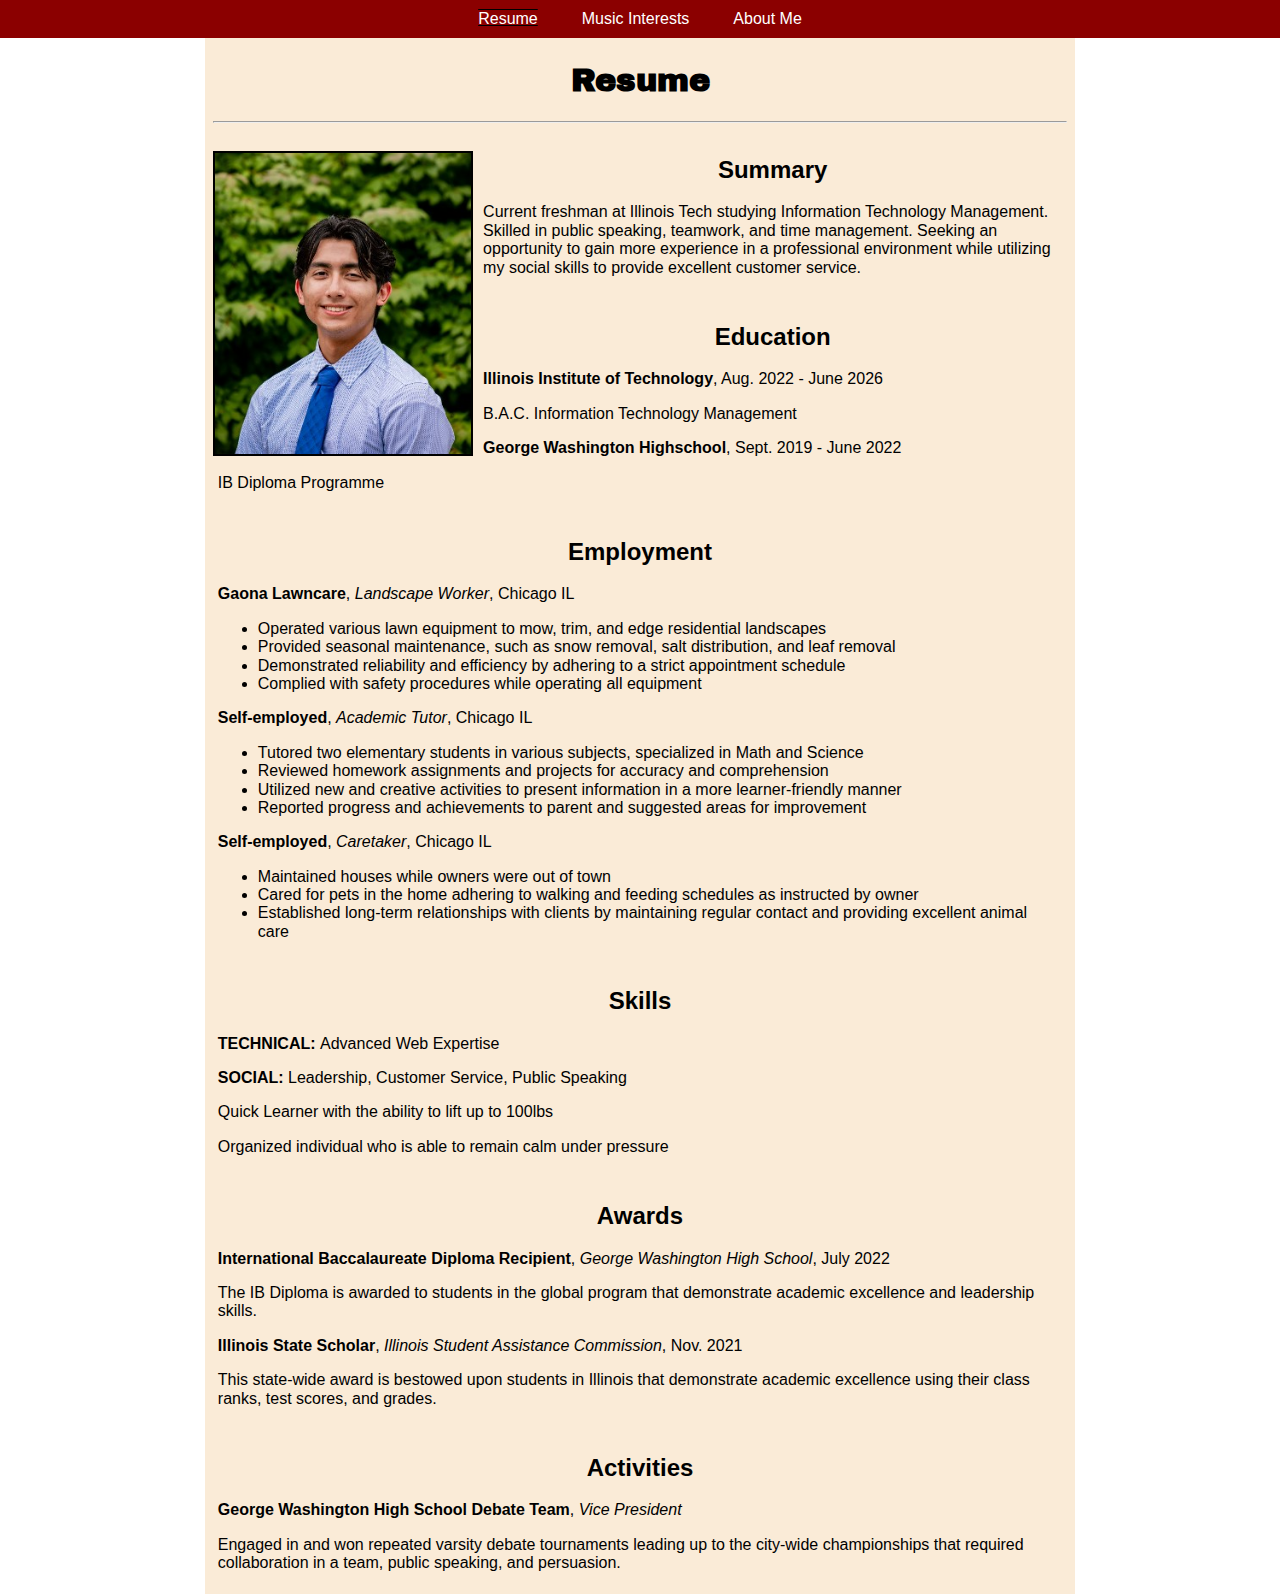
==== index.html @ dcb32a88 "Project 2 Copy" ====
<!DOCTYPE html>
<html lang="en">
<head>
  <meta charset="UTF-8">
  <title>Joseph Barron - Resume</title>
  <link rel="stylesheet" href="css/style.css">
  <link rel="stylesheet" type="text/css" href="css/normalize.css">
</head>
<body id="index">
  <header>
    <nav id="main-navbar">
	  <div id="nav-container">
		<ul>
		  <li id="current"><a href="#">Resume</a></li>
		  <li><a href="music.html">Music Interests</a></li>
		  <li><a href="about.html">About Me</a></li>
		</ul>
	  </div>
	</nav>
  </header>
  <div id="content">
	<h1>Resume</h1>
	<hr>
    <img id="headshot" src="images/barron2_headshot.jpg" alt="Headshot of Joseph Barron">
    <section id="summary">
	  <h2>Summary</h2>
	  <p>Current freshman at Illinois Tech studying Information Technology Management. Skilled in public speaking, teamwork, and time management. 
	  Seeking an opportunity to gain more experience in a professional environment while utilizing my social skills to provide excellent customer 
	  service.</p>
    </section>
	<section id="education">
	  <h2>Education</h2>
	  <p><strong>Illinois Institute of Technology</strong>, Aug. 2022 - June 2026</p>
	  <p>B.A.C. Information Technology Management</p>
	  <p><strong>George Washington Highschool</strong>, Sept. 2019 - June 2022</p>
	  <p>IB Diploma Programme</p>
	</section>
	<section id="employment">
	  <h2>Employment</h2>
	  <p><strong>Gaona Lawncare</strong>, <em>Landscape Worker</em>, Chicago IL</p>
	  <ul>
	    <li>Operated various lawn equipment to mow, trim, and edge residential landscapes</li>
	    <li>Provided seasonal maintenance, such as snow removal, salt distribution, and leaf removal</li>
	    <li>Demonstrated reliability and efficiency by adhering to a strict appointment schedule</li>
	    <li>Complied with safety procedures while operating all equipment</li>
	  </ul>
	  <p><strong>Self-employed</strong>, <em>Academic Tutor</em>, Chicago IL</p>
	  <ul>
		<li>Tutored two elementary students in various subjects, specialized in Math and Science</li>
		<li>Reviewed homework assignments and projects for accuracy and comprehension</li>
		<li>Utilized new and creative activities to present information in a more learner-friendly manner</li>
		<li>Reported progress and achievements to parent and suggested areas for improvement</li>
	  </ul>
	  <p><strong>Self-employed</strong>, <em>Caretaker</em>, Chicago IL</p>
	  <ul>
		<li>Maintained houses while owners were out of town</li>
		<li>Cared for pets in the home adhering to walking and feeding schedules as instructed by owner</li>
		<li>Established long-term relationships with clients by maintaining regular contact and providing excellent animal care</li>
	  </ul>
	</section>
	<section id="skills">
	  <h2>Skills</h2>
	  <p><strong>TECHNICAL: </strong>Advanced Web Expertise</p>
	  <p><strong>SOCIAL: </strong>Leadership, Customer Service, Public Speaking</p>
	  <p>Quick Learner with the ability to lift up to 100lbs</p>
	  <p>Organized individual who is able to remain calm under pressure</p>
	</section>
	<section id="awards">
	  <h2>Awards</h2>
	  <p><strong>International Baccalaureate Diploma Recipient</strong>, <em>George Washington High School</em>, July 2022</p>
	  <p>The IB Diploma is awarded to students in the global program that demonstrate academic excellence and leadership skills.</p>
	  <p><strong>Illinois State Scholar</strong>, <em>Illinois Student Assistance Commission</em>, Nov. 2021</p>
	  <p>This state-wide award is bestowed upon students in Illinois that demonstrate academic excellence using their class ranks, test scores, 
	  and grades.</p>
	</section>
	<section id="activities">
	  <h2>Activities</h2>
	  <p><strong>George Washington High School Debate Team</strong>, <em>Vice President</em></p>
	  <p>Engaged in and won repeated varsity debate tournaments leading up to the city-wide championships that required 
	  collaboration in a team, public speaking, and persuasion.</p>
	</section>
  </div>
</body>
</html>
---- css/style.css ----
@import url('https://fonts.googleapis.com/css2?family=Archivo+Black&display=swap');

/* Page 1 */
#index {
  background-color: #FFFFFF;
}

#headshot {
  float: left;
  border-width: 2px;
  border-style: solid;
  border-color: black;
  margin-right: 10px;
  width: 30%;
  min-width: 30%;
  height: auto;
  margin-top: 20px;
}

/* Page 2 */
#music {
  background-image: url(../images/music_notes.jpg);
  background-color: black;
  background-repeat: repeat-x;
}

/* Page 3 */
#about {  
  background-image: url(../images/mixed_bg.png);
  object-fit: cover;
}

.center {
  width: 40%;
  height: auto;
  max-width: 40%;
  border-width: 2px;
  border-style: solid;
  border-color: black;
  display: block;
  margin-left: auto;
  margin-right: auto;
}

/* -------------------------------------------------- */

/* All Pages */
#main-navbar {
  width: 100%;
  position: relative;
  background-color: #8B0000;
  overflow: hidden;
}

#main-navbar ul {
  margin: 0;
  padding: 0;
  position: relative;
  list-style-type: none;
}

#main-navbar ul li{
  list-style-type: none;
  display: inline-block;
  font-family: arial;
}

#main-navbar ul li a{
  padding: 10px 20px;
  display: block;
  color: #fff;
  text-decoration: none;
  left: 50%;
}

#main-navbar ul li a:hover {
  background-color: #000;
  text-decoration: underline overline;
}

#nav-container {
  width: 100%;
  position: relative;
  text-align: center;
}

#current {
  text-decoration: underline overline;
}

h1 {
  text-align: center;
  font-family: 'Archivo Black';
}

section h2 {
  text-align: center;
  font-family: arial;
}

section {
  height: 100%;
  padding: 5px;
}

section li {
  font-family: arial;
}

p {
  font-family: arial;
}

#content {
  margin-left: 16%;
  margin-right: 16%;
  padding-left: 8px;
  padding-right: 8px;
  padding-top: 3px;
  background-color: #FAEBD7;
  height: 100%;
  min-width: 50%;
}

iframe {
  border-radius: 12px;
  width: 100%;
  height: auto;
  border: 0;
}
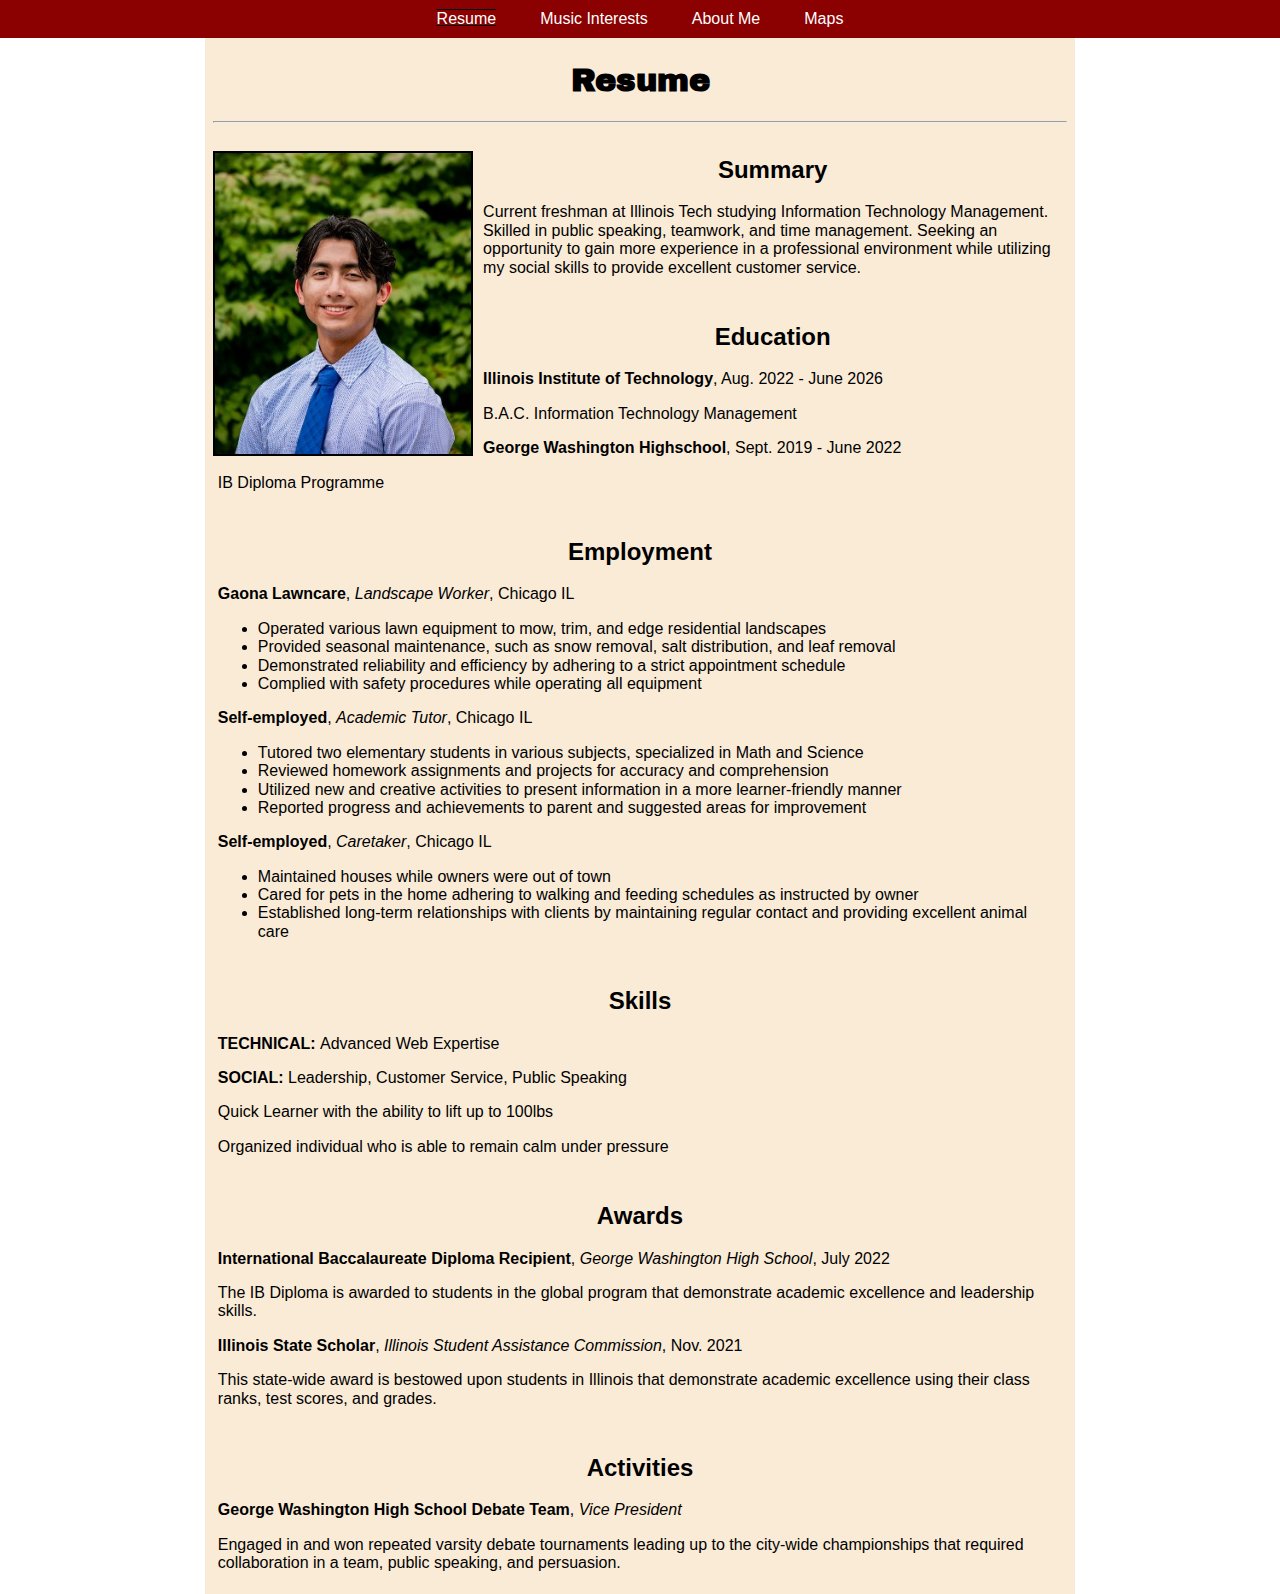
==== commit 119de4aa: "Maps Page Initial" ====
--- a/index.html
+++ b/index.html
@@ -14,6 +14,7 @@
 		  <li id="current"><a href="#">Resume</a></li>
 		  <li><a href="music.html">Music Interests</a></li>
 		  <li><a href="about.html">About Me</a></li>
+		  <li><a href="maps.html">Maps</a></li>
 		</ul>
 	  </div>
 	</nav>
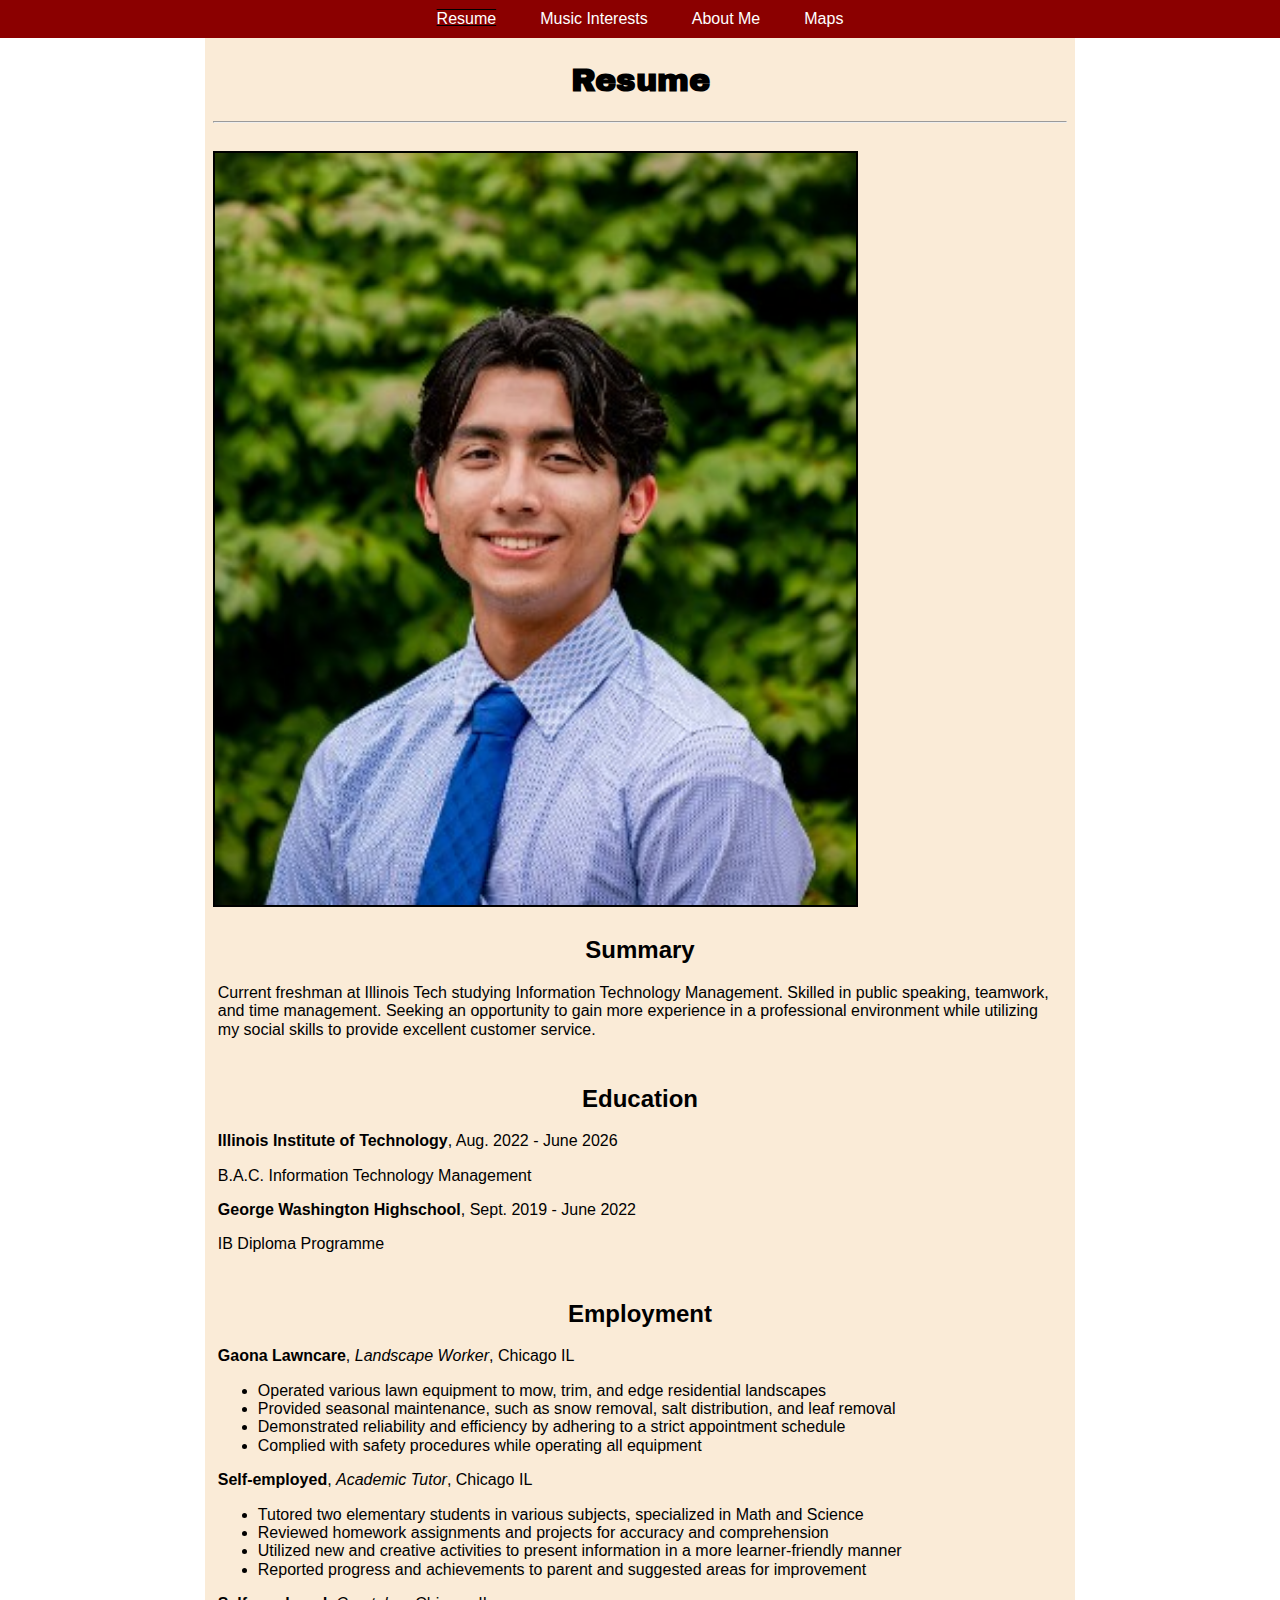
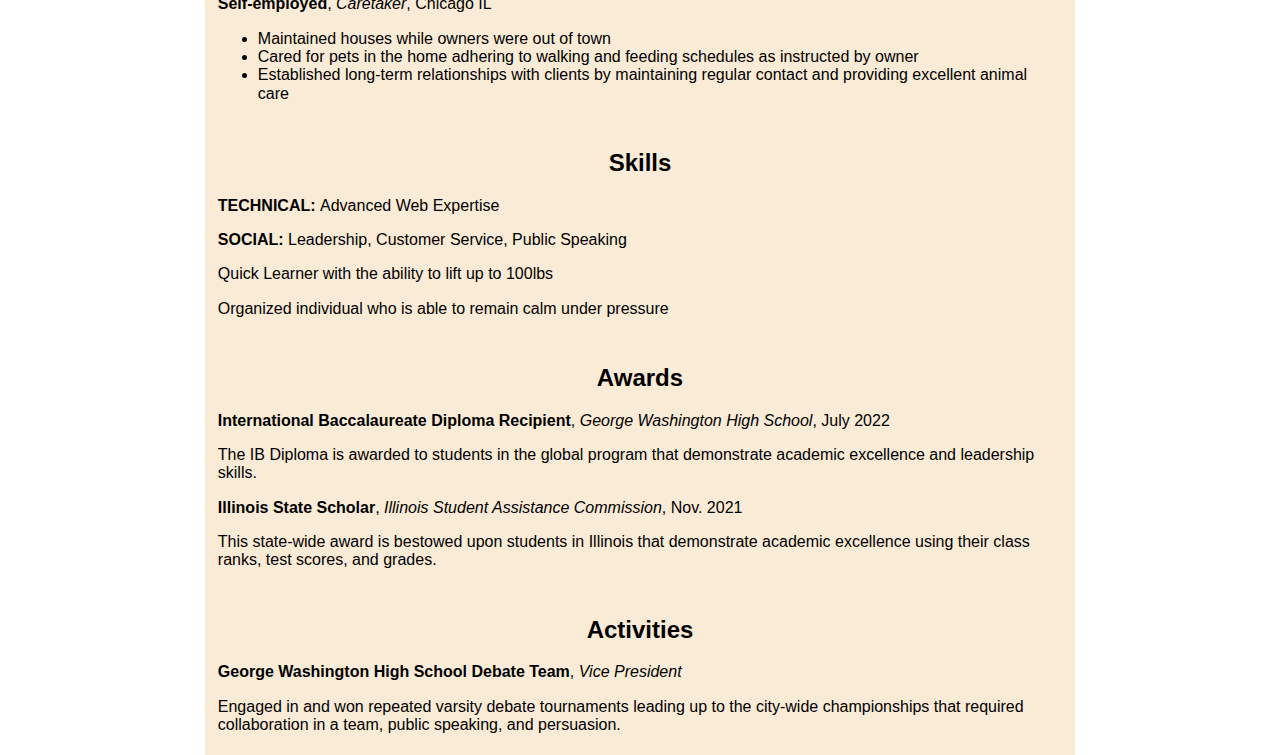
==== commit ba0c2722: "Font Size Media Query 3" ====
--- a/index.html
+++ b/index.html
@@ -24,20 +24,20 @@
 	<hr>
     <img id="headshot" src="images/barron2_headshot.jpg" alt="Headshot of Joseph Barron">
     <section id="summary">
-	  <h2>Summary</h2>
+	  <h2 class="heading">Summary</h2>
 	  <p>Current freshman at Illinois Tech studying Information Technology Management. Skilled in public speaking, teamwork, and time management. 
 	  Seeking an opportunity to gain more experience in a professional environment while utilizing my social skills to provide excellent customer 
 	  service.</p>
     </section>
 	<section id="education">
-	  <h2>Education</h2>
+	  <h2 class="heading">Education</h2>
 	  <p><strong>Illinois Institute of Technology</strong>, Aug. 2022 - June 2026</p>
 	  <p>B.A.C. Information Technology Management</p>
 	  <p><strong>George Washington Highschool</strong>, Sept. 2019 - June 2022</p>
 	  <p>IB Diploma Programme</p>
 	</section>
 	<section id="employment">
-	  <h2>Employment</h2>
+	  <h2 class="heading">Employment</h2>
 	  <p><strong>Gaona Lawncare</strong>, <em>Landscape Worker</em>, Chicago IL</p>
 	  <ul>
 	    <li>Operated various lawn equipment to mow, trim, and edge residential landscapes</li>
@@ -60,14 +60,14 @@
 	  </ul>
 	</section>
 	<section id="skills">
-	  <h2>Skills</h2>
+	  <h2 class="heading">Skills</h2>
 	  <p><strong>TECHNICAL: </strong>Advanced Web Expertise</p>
 	  <p><strong>SOCIAL: </strong>Leadership, Customer Service, Public Speaking</p>
 	  <p>Quick Learner with the ability to lift up to 100lbs</p>
 	  <p>Organized individual who is able to remain calm under pressure</p>
 	</section>
 	<section id="awards">
-	  <h2>Awards</h2>
+	  <h2 class="heading">Awards</h2>
 	  <p><strong>International Baccalaureate Diploma Recipient</strong>, <em>George Washington High School</em>, July 2022</p>
 	  <p>The IB Diploma is awarded to students in the global program that demonstrate academic excellence and leadership skills.</p>
 	  <p><strong>Illinois State Scholar</strong>, <em>Illinois Student Assistance Commission</em>, Nov. 2021</p>
@@ -75,7 +75,7 @@
 	  and grades.</p>
 	</section>
 	<section id="activities">
-	  <h2>Activities</h2>
+	  <h2 class="heading">Activities</h2>
 	  <p><strong>George Washington High School Debate Team</strong>, <em>Vice President</em></p>
 	  <p>Engaged in and won repeated varsity debate tournaments leading up to the city-wide championships that required 
 	  collaboration in a team, public speaking, and persuasion.</p>
--- a/css/style.css
+++ b/css/style.css
@@ -1,4 +1,4 @@
- @import url('https://fonts.googleapis.com/css2?family=Archivo+Black&display=swap');
+@import url('https://fonts.googleapis.com/css2?family=Archivo+Black&display=swap');
 
 /* Page 1 */
 #index {
@@ -15,6 +15,42 @@
   min-width: 30%;
   height: auto;
   margin-top: 20px;
+}
+
+/* Media Query for mobile */
+@media (min-width: 480px) {
+  #nav-container ul li {
+	font-size: 20;
+  }
+  #headshot{
+	float: none;
+	left: 50%;
+	width: 75%;
+	height: auto;
+  }
+  #content {
+	padding-left: 8px;
+    padding-right: 8px;
+    padding-top: 3px;
+	background-color: #FAEBD7;
+    height: 100%;
+  }
+  #index, #music, #about, #maps {
+	height: 100%;
+	width: auto;
+  }
+  h1 {
+	font-size: 40;
+  }
+  section p {
+	font-size: 20;
+  }
+  section li {
+	font-size: 20;
+  }
+  section.heading {
+	font-size: 28;
+  }
 }
 
 /* Page 2 */
@@ -40,6 +76,15 @@
   display: block;
   margin-left: auto;
   margin-right: auto;
+}
+
+/* Page 4 */
+#maps {
+  background-color: black;
+}
+
+#map {
+  height: 100%;
 }
 
 /* -------------------------------------------------- */
@@ -120,11 +165,4 @@
   background-color: #FAEBD7;
   height: 100%;
   min-width: 50%;
-}
-
-iframe {
-  border-radius: 12px;
-  width: 100%;
-  height: auto;
-  border: 0;
 }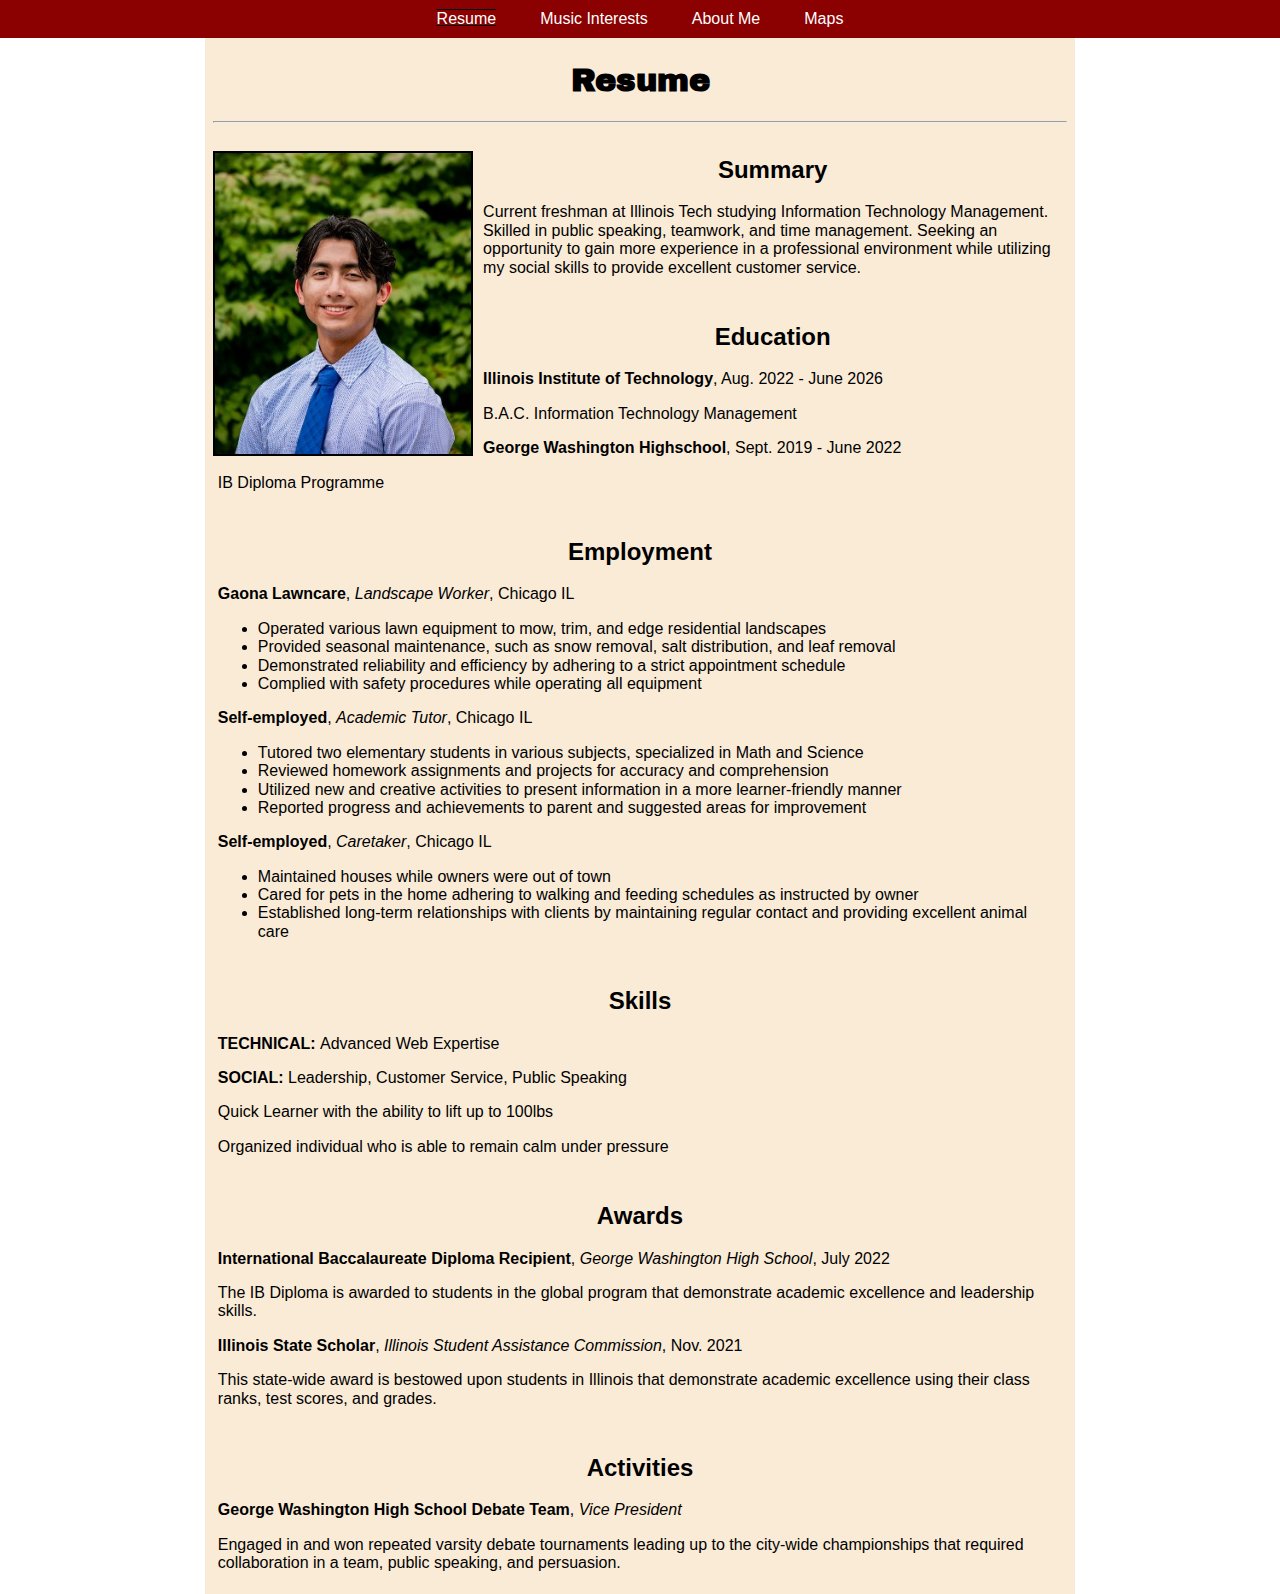
==== commit cd9c9364: "Media Query" ====
--- a/index.html
+++ b/index.html
@@ -19,7 +19,7 @@
 	  </div>
 	</nav>
   </header>
-  <div id="content">
+  <div class="content">
 	<h1>Resume</h1>
 	<hr>
     <img id="headshot" src="images/barron2_headshot.jpg" alt="Headshot of Joseph Barron">
--- a/css/style.css
+++ b/css/style.css
@@ -18,17 +18,18 @@
 }
 
 /* Media Query for mobile */
-@media (min-width: 480px) {
+@media screen and (max-width: 500px) {
   #nav-container ul li {
 	font-size: 20;
   }
   #headshot{
-	float: none;
-	left: 50%;
-	width: 75%;
+	display: block;
+    margin-left: auto;
+    margin-right: auto;
+    width: 50%;
 	height: auto;
   }
-  #content {
+  .content {
 	padding-left: 8px;
     padding-right: 8px;
     padding-top: 3px;
@@ -38,18 +39,16 @@
   #index, #music, #about, #maps {
 	height: 100%;
 	width: auto;
+	margin: 5%;
   }
   h1 {
-	font-size: 40;
+	font-size: 30px;
   }
-  section p {
-	font-size: 20;
-  }
-  section li {
-	font-size: 20;
+  section p, section li {
+	font-size: 18px;
   }
   section.heading {
-	font-size: 28;
+	font-size: 24px;
   }
 }
 
@@ -156,7 +155,7 @@
   font-family: arial;
 }
 
-#content {
+.content {
   margin-left: 16%;
   margin-right: 16%;
   padding-left: 8px;
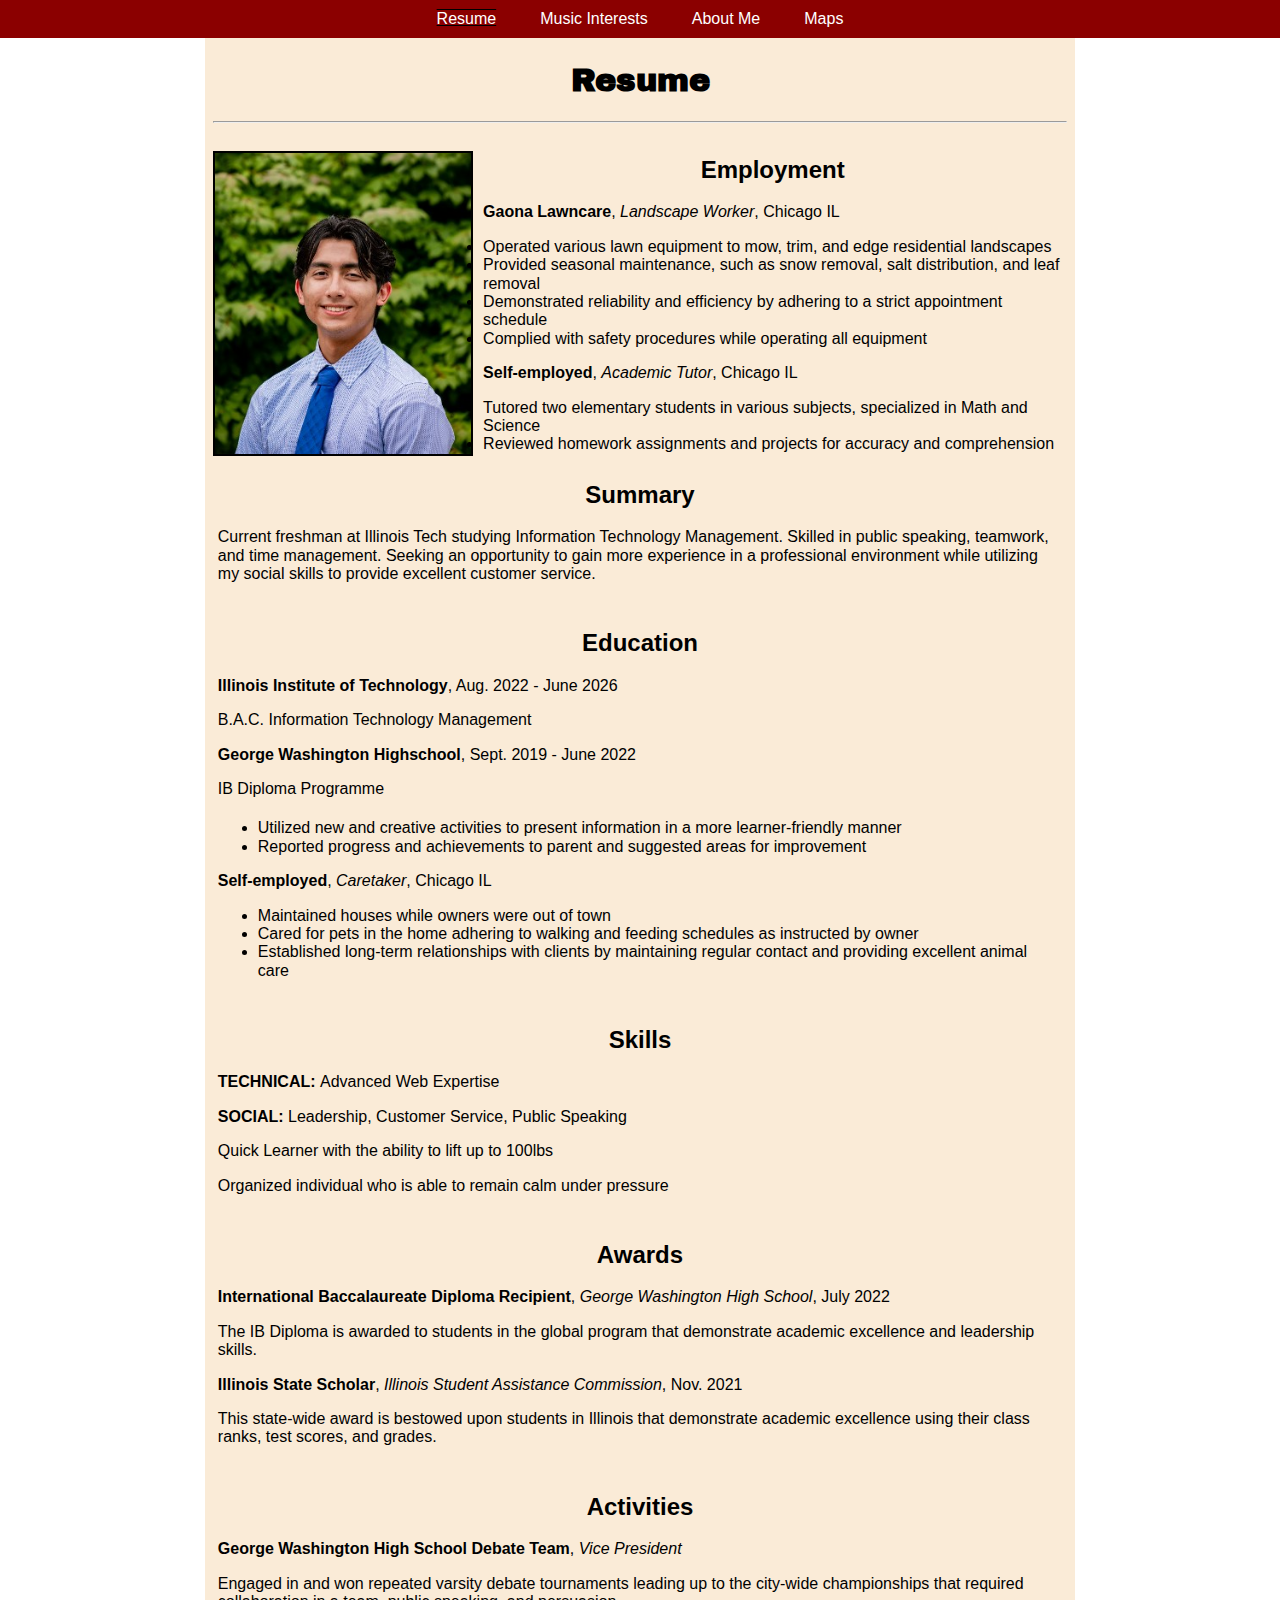
==== commit 49cda1bf: "Media Query META Tag" ====
--- a/index.html
+++ b/index.html
@@ -2,6 +2,7 @@
 <html lang="en">
 <head>
   <meta charset="UTF-8">
+  <meta name="viewport" content="width=device-width, initial-scale=1">
   <title>Joseph Barron - Resume</title>
   <link rel="stylesheet" href="css/style.css">
   <link rel="stylesheet" type="text/css" href="css/normalize.css">
@@ -23,19 +24,21 @@
 	<h1>Resume</h1>
 	<hr>
     <img id="headshot" src="images/barron2_headshot.jpg" alt="Headshot of Joseph Barron">
-    <section id="summary">
-	  <h2 class="heading">Summary</h2>
-	  <p>Current freshman at Illinois Tech studying Information Technology Management. Skilled in public speaking, teamwork, and time management. 
-	  Seeking an opportunity to gain more experience in a professional environment while utilizing my social skills to provide excellent customer 
-	  service.</p>
-    </section>
-	<section id="education">
-	  <h2 class="heading">Education</h2>
-	  <p><strong>Illinois Institute of Technology</strong>, Aug. 2022 - June 2026</p>
-	  <p>B.A.C. Information Technology Management</p>
-	  <p><strong>George Washington Highschool</strong>, Sept. 2019 - June 2022</p>
-	  <p>IB Diploma Programme</p>
-	</section>
+	<div id="right">
+      <section id="summary">
+	    <h2 class="heading">Summary</h2>
+	    <p>Current freshman at Illinois Tech studying Information Technology Management. Skilled in public speaking, teamwork, and time management. 
+	    Seeking an opportunity to gain more experience in a professional environment while utilizing my social skills to provide excellent customer 
+	    service.</p>
+      </section>
+	  <section id="education">
+	    <h2 class="heading">Education</h2>
+	    <p><strong>Illinois Institute of Technology</strong>, Aug. 2022 - June 2026</p>
+	    <p>B.A.C. Information Technology Management</p>
+	    <p><strong>George Washington Highschool</strong>, Sept. 2019 - June 2022</p>
+	    <p>IB Diploma Programme</p>
+	  </section>
+	</div>
 	<section id="employment">
 	  <h2 class="heading">Employment</h2>
 	  <p><strong>Gaona Lawncare</strong>, <em>Landscape Worker</em>, Chicago IL</p>
--- a/css/style.css
+++ b/css/style.css
@@ -17,38 +17,35 @@
   margin-top: 20px;
 }
 
+#right {
+  float: right;
+}
+
 /* Media Query for mobile */
-@media screen and (max-width: 500px) {
+@media screen and (max-width: 600px) {
   #nav-container ul li {
-	font-size: 20;
+	font-size: 1.5em;
   }
   #headshot{
 	display: block;
     margin-left: auto;
     margin-right: auto;
-    width: 50%;
-	height: auto;
+    width: 30%;
   }
   .content {
-	padding-left: 8px;
-    padding-right: 8px;
+	padding-left: 8%;
+    padding-right: 8%;
     padding-top: 3px;
+	margin-left: none;
+	margin-right: none;
 	background-color: #FAEBD7;
-    height: 100%;
+    height: 110%;
+	width: 90%;
   }
   #index, #music, #about, #maps {
 	height: 100%;
 	width: auto;
 	margin: 5%;
-  }
-  h1 {
-	font-size: 30px;
-  }
-  section p, section li {
-	font-size: 18px;
-  }
-  section.heading {
-	font-size: 24px;
   }
 }
 
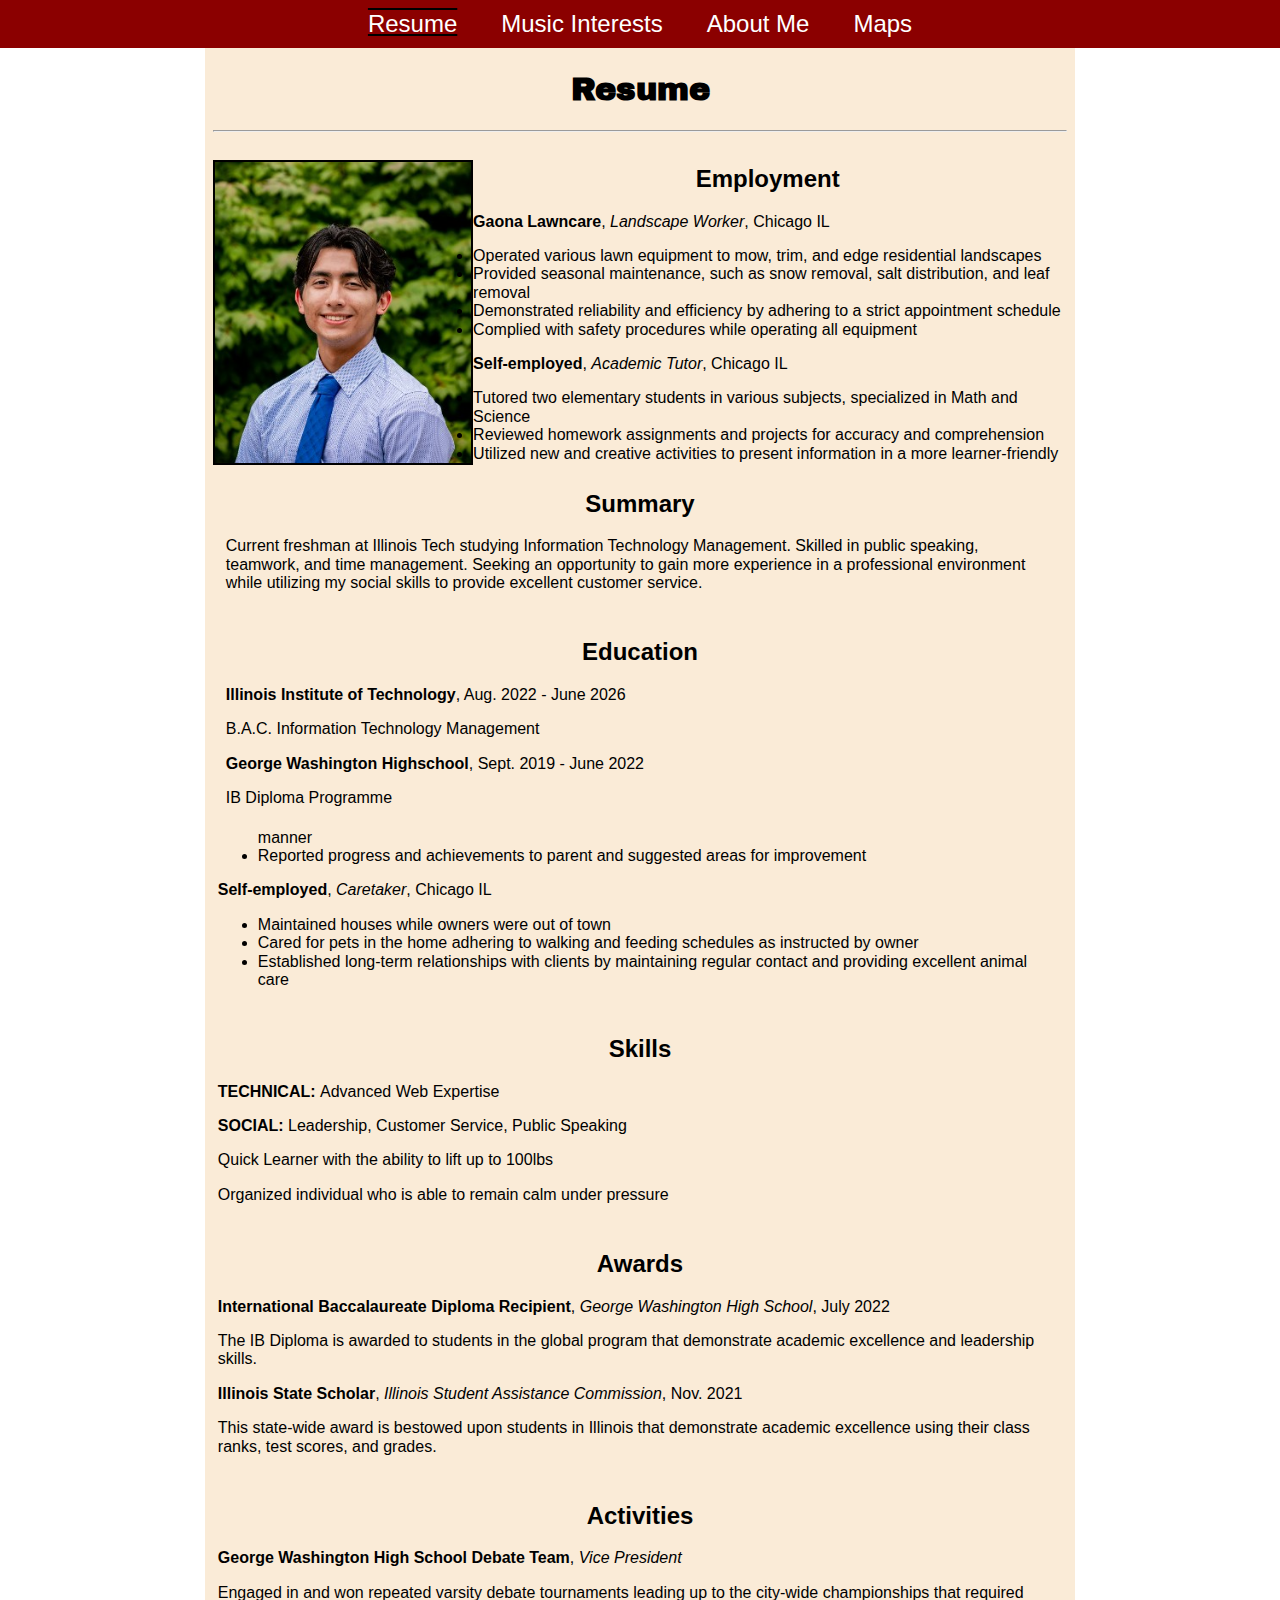
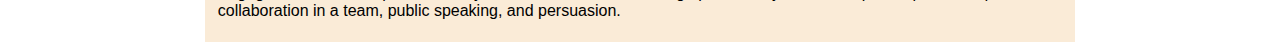
==== commit a5cf1b64: "Media Query Resize for Mobile" ====
--- a/index.html
+++ b/index.html
@@ -20,7 +20,7 @@
 	  </div>
 	</nav>
   </header>
-  <div class="content">
+  <div id="content">
 	<h1>Resume</h1>
 	<hr>
     <img id="headshot" src="images/barron2_headshot.jpg" alt="Headshot of Joseph Barron">
--- a/css/style.css
+++ b/css/style.css
@@ -19,10 +19,12 @@
 
 #right {
   float: right;
+  padding-left: .5em;
+  padding-right: .5em;
 }
 
 /* Media Query for mobile */
-@media screen and (max-width: 600px) {
+@media screen and (min-width: 600px) {
   #nav-container ul li {
 	font-size: 1.5em;
   }
@@ -32,21 +34,29 @@
     margin-right: auto;
     width: 30%;
   }
-  .content {
-	padding-left: 8%;
-    padding-right: 8%;
-    padding-top: 3px;
+  #right {
+    float: center;
+  }
+  #content {
+	padding-left: .5em;
+    padding-right: .5em;
+    padding-top: .25em;
 	margin-left: none;
 	margin-right: none;
 	background-color: #FAEBD7;
-    height: 110%;
-	width: 90%;
+    height: 100%;
+	width: auto;
   }
   #index, #music, #about, #maps {
 	height: 100%;
 	width: auto;
-	margin: 5%;
+	margin: none;
   }
+}
+
+/* Media Query for tablets */
+@media screen and (min-width: 600px) {
+  
 }
 
 /* Page 2 */
@@ -152,7 +162,7 @@
   font-family: arial;
 }
 
-.content {
+#content {
   margin-left: 16%;
   margin-right: 16%;
   padding-left: 8px;
